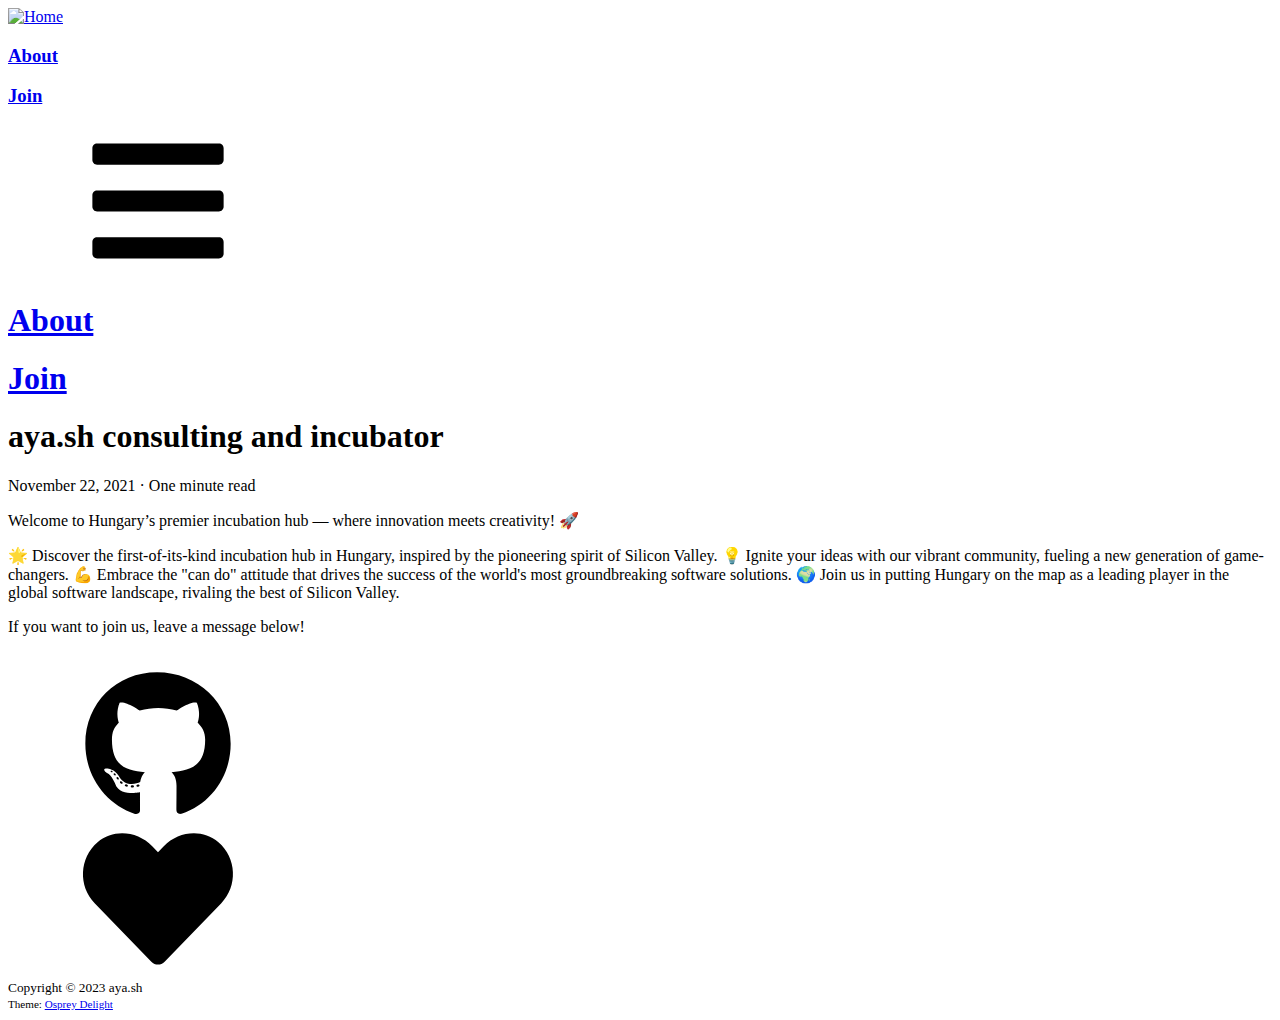
==== about/index.html @ ef63d4ce "initial" ====
<!DOCTYPE html>
<html lang="en-US">
  

<head>
  <title>aya.sh consulting and incubator | aya.sh</title>

  <meta name="title" content="aya.sh consulting and incubator | aya.sh">

  <meta charset="utf-8">
  <meta name="viewport" content="width=device-width, initial-scale=1.0">
  <meta name="referrer" content="strict-origin-when-cross-origin">
  <base href="https://aya.sh">

  <meta name="description" content="aya.sh consulting and incubator">

  <meta name="author" content="kdevo">

  
  

  <meta property="og:title" content="aya.sh consulting and incubator | aya.sh">
  <meta property="og:type" content="website">
  <meta property="og:url" content="https://aya.sh/about/">
  
        
        <meta property="og:image" content="https://aya.sh/opengraph.jpg">
        <meta property="og:image:width" content="1280">
        <meta property="og:image:height" content="640">
  
        <link rel="icon" type="image/png" href="https://aya.sh/favicon.png">

  <meta name="og:description" content="aya.sh consulting and incubator">

  

  <link rel="canonical" href="https://aya.sh/about/">
  
  

  <link rel="stylesheet" href="https://aya.sh/style.d53a6c798b734381553f86d994d83bcec37392e0c3bcaea25f25597b0bfa74fc.css">

  
    <script type="application/ld+json">
    

    
        
        
        
        

        
        
        
        
    




{"@context":"http://www.schema.org","@id":"https://aya.sh","@type":"Person","address":null,"affiliation":[],"alternateName":"hugo-mods","description":"hugo-mods: Powerful community modules for Hugo, a static site generator.","email":null,"image":"https://avatars.githubusercontent.com/u/84660689?v=4","name":"kdevo","sameAs":["https://aya.sh","https://aya.sh"],"url":"https://aya.sh"}
    </script>
    
    

  <script src="https://aya.sh/lazyimg/lazysizes/lazysizes.min.js" async></script>


  

  

  <script>
window.addEventListener('DOMContentLoaded', (event) => {
    var logo = document.getElementsByClassName('home-logo')[0];
    var navlogo = document.getElementsByClassName('logo')[0];
    var bg = document.getElementsByClassName('bg')[0];
    var modals = document.getElementsByClassName('gallery-img-container');
    var modalHeaders = document.getElementsByClassName('modal-header-img-container');
    
    if (logo && navlogo && bg && modals && modalHeaders) {
        function hue(deg, transition) {
            filter = 'filter: hue-rotate(' + deg + 'deg); transition: ' + transition + 'ms linear';
            navlogo.style = filter;
            bg.style = filter;
            for (let i = 0; i < modals.length; i++) {
                modals[i].style = filter;
                modalHeaders[i].style = filter;
            }
        }

        var lastDeg = 0
        var clickCounter = 0
        logo.addEventListener('click', () => {
            deg = Math.floor(Math.random() * 360); 
            while (Math.abs(deg - lastDeg) < 36) {
                deg = Math.floor(Math.random() * 360); 
            }
            hue(deg, Math.abs(deg - lastDeg) / 36 / 10 * 1000)
            lastDeg = deg;
            clickCounter++;
        })
    }
})
</script>
</head>

  <body>
    



<nav class="row middle-xs center-xs nav-fixed nav-shadow">
  <div class="col-xs-6 col-sm-1 logo" style="visibility: visible;">
    <a href="/#">
      




    
    
    







    
    
    
    
    
    




<picture>
  <source type="image/webp" height="96" width="96" data-sizes="auto" data-srcset="https://aya.sh/logo-66x.webp 66w,
https://aya.sh/logo-96x.webp 96w">
    


<img data-src="https://aya.sh/logo-96x.png" class=" lazyload" height="96" width="96" data-sizes="auto" data-srcset="https://aya.sh/logo-66x.png 66w,
https://aya.sh/logo-96x.png 96w" alt="Home">
</picture>



    </a>
  </div>
    
      <div class="col-xs-3 col-sm-2 nav-item">
        <h3><a href="/#about">About</a></h3>
      </div>
    
      <div class="col-xs-3 col-sm-2 nav-item">
        <h3><a href="/#join">Join</a></h3>
      </div>
    
  <div class="col-xs-6 col-sm-1 nav-toggle" style="visibility: visible;">
      <a href="" class="nav-icon" onclick="return false">
        <svg class="icon"><use xlink:href="#icon-menu"/></svg>
      </a>
  </div>
</nav>

<section class="nav-full row middle-xs center-xs">
  <div class="col-xs-12">
    <div class="row middle-xs center-xs">
      
        <div class="col-xs-12"><h1><a href="/#about">About</a></h1></div>
      
        <div class="col-xs-12"><h1><a href="/#join">Join</a></h1></div>
      
    </div>
  </div>
</section>

    <main>

      <section class="container">
        <section class="content">
          <h1> aya.sh consulting and incubator </h1>

            <div class="sub-header">
              November 22, 2021 · One minute read
            </div>

          <article class="entry-content">
            <p>Welcome to Hungary&rsquo;s premier incubation hub — where innovation meets creativity! 🚀</p>
<div id="termynal-about" data-termynal>
    <div class="term-content">
    
    
        
            
            <span data-ty="input" data-ty-delay="">🌟 Discover the first-of-its-kind incubation hub in Hungary,</span>
            
        
            
            <span data-ty="" data-ty-delay="500">inspired by the pioneering spirit of Silicon Valley.</span>
            
        
            
            <span data-ty="input" data-ty-delay="">💡 Ignite your ideas with our vibrant community,</span>
            
        
            
            <span data-ty="" data-ty-delay="500">fueling a new generation of game-changers.</span>
            
        
            
            <span data-ty="input" data-ty-delay="">💪 Embrace the &#34;can do&#34; attitude that drives the success</span>
            
        
            
            <span data-ty="" data-ty-delay="">of the world&#39;s most groundbreaking software solutions.</span>
            
        
            
            <span data-ty="input" data-ty-delay="">🌍 Join us in putting Hungary on the map as a leading player</span>
            
        
            
            <span data-ty="" data-ty-delay="500">in the global software landscape, rivaling the best of Silicon Valley.</span>
            
        
    
    
    </div>
</div>
<p>If you want to join us, leave a message below!</p>

          </article>

          <div class="pagination">
            
            
          </div>
        </section>
        <br>
        
      </section>

    </main>
    <footer>
  <div class="row center-xs social">
  <div class="col-xs-2">
      <a target="_blank" rel="noopener" href="https://aya.sh">
        <svg class="icon"><use xlink:href="#icon-github"/></svg>
      </a>
    </div><div class="col-xs-2">
      <a target="_blank" rel="noopener" href="https://aya.sh">
        <svg class="icon"><use xlink:href="#icon-heart"/></svg>
      </a>
    </div>
  </div>
  <div class="row center-xs">
    <div class="col-xs">
      <small>
      
        Copyright &copy; 2023 aya.sh
      
      <div class="col-xs">
          <small>Theme: <a href="https://github.com/kdevo/osprey-delight" target="_blank" rel="noopener">Osprey Delight</a></small>
      </div>
      </small>
    </div>
  </div>
</footer>

    

  
  <script>(()=>{document.documentElement.className="js";var e=document.querySelector.bind(document),a=document.querySelectorAll.bind(document);var l=!1;var s=e("nav");navToggleAndLogo=a("nav > .logo, nav > .nav-toggle");function n(){l?e(".nav-icon").classList.remove("icon-active"):e(".nav-icon").classList.add("icon-active"),l=!l}e(".nav-icon").addEventListener("click",()=>{n(),a(".nav-full, main").forEach(i=>{i.classList.toggle("active")})});a(".nav-full a").forEach(i=>{i.addEventListener("click",()=>{n(),a(".nav-full, main").forEach(t=>{t.classList.toggle("active")})})});e(".logo").addEventListener("click",()=>{e(".nav-full").classList.contains("active")&&(n(),a(".nav-full, main").forEach(i=>{i.classList.toggle("active")}))});e("body").addEventListener("click",()=>{e(".nav-full").classList.contains("active")?e("html").style.overflowY="hidden":e("html").style.overflowY="scroll"});})();
</script>


  
    
  
    
  
    
  
    
  
    
  
    
  
    
  
    
  
    
  
    
  
    
  
    
  
    
  
    
  
    
  





  <svg xmlns="http://www.w3.org/2000/svg" style="display: none;">
      
        
        
        
        
        <symbol id="icon-close" viewBox="0 0 352 512">
          <title>Close</title>
          
          <!-- Font Awesome Free 5.15.3 by @fontawesome - https://fontawesome.com License - https://fontawesome.com/license/free (Icons: CC BY 4.0, Fonts: SIL OFL 1.1, Code: MIT License) --><path d="M242.72 256l100.07-100.07c12.28-12.28 12.28-32.19 0-44.48l-22.24-22.24c-12.28-12.28-32.19-12.28-44.48 0L176 189.28 75.93 89.21c-12.28-12.28-32.19-12.28-44.48 0L9.21 111.45c-12.28 12.28-12.28 32.19 0 44.48L109.28 256 9.21 356.07c-12.28 12.28-12.28 32.19 0 44.48l22.24 22.24c12.28 12.28 32.2 12.28 44.48 0L176 322.72l100.07 100.07c12.28 12.28 32.2 12.28 44.48 0l22.24-22.24c12.28-12.28 12.28-32.19 0-44.48L242.72 256z"/>
        </symbol>
      
        
        
        
        
        <symbol id="icon-code" viewBox="0 0 640 512">
          <title>Terminal</title>
          
          <!-- Font Awesome Free 5.15.3 by @fontawesome - https://fontawesome.com License - https://fontawesome.com/license/free (Icons: CC BY 4.0, Fonts: SIL OFL 1.1, Code: MIT License) --><path d="M257.981 272.971L63.638 467.314c-9.373 9.373-24.569 9.373-33.941 0L7.029 444.647c-9.357-9.357-9.375-24.522-.04-33.901L161.011 256 6.99 101.255c-9.335-9.379-9.317-24.544.04-33.901l22.667-22.667c9.373-9.373 24.569-9.373 33.941 0L257.981 239.03c9.373 9.372 9.373 24.568 0 33.941zM640 456v-32c0-13.255-10.745-24-24-24H312c-13.255 0-24 10.745-24 24v32c0 13.255 10.745 24 24 24h304c13.255 0 24-10.745 24-24z"/>
        </symbol>
      
        
        
        
        
        <symbol id="icon-contact" viewBox="0 0 448 512">
          <title>User Astronaut</title>
          
          <!-- Font Awesome Free 5.15.3 by @fontawesome - https://fontawesome.com License - https://fontawesome.com/license/free (Icons: CC BY 4.0, Fonts: SIL OFL 1.1, Code: MIT License) --><path d="M64 224h13.5c24.7 56.5 80.9 96 146.5 96s121.8-39.5 146.5-96H384c8.8 0 16-7.2 16-16v-96c0-8.8-7.2-16-16-16h-13.5C345.8 39.5 289.6 0 224 0S102.2 39.5 77.5 96H64c-8.8 0-16 7.2-16 16v96c0 8.8 7.2 16 16 16zm40-88c0-22.1 21.5-40 48-40h144c26.5 0 48 17.9 48 40v24c0 53-43 96-96 96h-48c-53 0-96-43-96-96v-24zm72 72l12-36 36-12-36-12-12-36-12 36-36 12 36 12 12 36zm151.6 113.4C297.7 340.7 262.2 352 224 352s-73.7-11.3-103.6-30.6C52.9 328.5 0 385 0 454.4v9.6c0 26.5 21.5 48 48 48h80v-64c0-17.7 14.3-32 32-32h128c17.7 0 32 14.3 32 32v64h80c26.5 0 48-21.5 48-48v-9.6c0-69.4-52.9-125.9-120.4-133zM272 448c-8.8 0-16 7.2-16 16s7.2 16 16 16 16-7.2 16-16-7.2-16-16-16zm-96 0c-8.8 0-16 7.2-16 16v48h32v-48c0-8.8-7.2-16-16-16z"/>
        </symbol>
      
        
        
        
        
        <symbol id="icon-download" viewBox="0 0 512 512">
          <title>Download</title>
          
          <!-- Font Awesome Free 5.15.3 by @fontawesome - https://fontawesome.com License - https://fontawesome.com/license/free (Icons: CC BY 4.0, Fonts: SIL OFL 1.1, Code: MIT License) --><path d="M216 0h80c13.3 0 24 10.7 24 24v168h87.7c17.8 0 26.7 21.5 14.1 34.1L269.7 378.3c-7.5 7.5-19.8 7.5-27.3 0L90.1 226.1c-12.6-12.6-3.7-34.1 14.1-34.1H192V24c0-13.3 10.7-24 24-24zm296 376v112c0 13.3-10.7 24-24 24H24c-13.3 0-24-10.7-24-24V376c0-13.3 10.7-24 24-24h146.7l49 49c20.1 20.1 52.5 20.1 72.6 0l49-49H488c13.3 0 24 10.7 24 24zm-124 88c0-11-9-20-20-20s-20 9-20 20 9 20 20 20 20-9 20-20zm64 0c0-11-9-20-20-20s-20 9-20 20 9 20 20 20 20-9 20-20z"/>
        </symbol>
      
        
        
        
        
        <symbol id="icon-example" viewBox="0 0 576 512">
          
          <desc>View preview</desc>
          <!-- Font Awesome Free 5.15.3 by @fontawesome - https://fontawesome.com License - https://fontawesome.com/license/free (Icons: CC BY 4.0, Fonts: SIL OFL 1.1, Code: MIT License) --><path d="M572.52 241.4C518.29 135.59 410.93 64 288 64S57.68 135.64 3.48 241.41a32.35 32.35 0 0 0 0 29.19C57.71 376.41 165.07 448 288 448s230.32-71.64 284.52-177.41a32.35 32.35 0 0 0 0-29.19zM288 400a144 144 0 1 1 144-144 143.93 143.93 0 0 1-144 144zm0-240a95.31 95.31 0 0 0-25.31 3.79 47.85 47.85 0 0 1-66.9 66.9A95.78 95.78 0 1 0 288 160z"/>
        </symbol>
      
        
        
        
        
        <symbol id="icon-get" viewBox="0 0 320 512">
          
          <desc>Go get it</desc>
          <!-- Font Awesome Free 5.15.3 by @fontawesome - https://fontawesome.com License - https://fontawesome.com/license/free (Icons: CC BY 4.0, Fonts: SIL OFL 1.1, Code: MIT License) --><path d="M285.476 272.971L91.132 467.314c-9.373 9.373-24.569 9.373-33.941 0l-22.667-22.667c-9.357-9.357-9.375-24.522-.04-33.901L188.505 256 34.484 101.255c-9.335-9.379-9.317-24.544.04-33.901l22.667-22.667c9.373-9.373 24.569-9.373 33.941 0L285.475 239.03c9.373 9.372 9.373 24.568.001 33.941z"/>
        </symbol>
      
        
        
        
        
        <symbol id="icon-github" viewBox="0 0 496 512">
          <title>GitHub</title>
          
          <!-- Font Awesome Free 5.15.3 by @fontawesome - https://fontawesome.com License - https://fontawesome.com/license/free (Icons: CC BY 4.0, Fonts: SIL OFL 1.1, Code: MIT License) --><path d="M165.9 397.4c0 2-2.3 3.6-5.2 3.6-3.3.3-5.6-1.3-5.6-3.6 0-2 2.3-3.6 5.2-3.6 3-.3 5.6 1.3 5.6 3.6zm-31.1-4.5c-.7 2 1.3 4.3 4.3 4.9 2.6 1 5.6 0 6.2-2s-1.3-4.3-4.3-5.2c-2.6-.7-5.5.3-6.2 2.3zm44.2-1.7c-2.9.7-4.9 2.6-4.6 4.9.3 2 2.9 3.3 5.9 2.6 2.9-.7 4.9-2.6 4.6-4.6-.3-1.9-3-3.2-5.9-2.9zM244.8 8C106.1 8 0 113.3 0 252c0 110.9 69.8 205.8 169.5 239.2 12.8 2.3 17.3-5.6 17.3-12.1 0-6.2-.3-40.4-.3-61.4 0 0-70 15-84.7-29.8 0 0-11.4-29.1-27.8-36.6 0 0-22.9-15.7 1.6-15.4 0 0 24.9 2 38.6 25.8 21.9 38.6 58.6 27.5 72.9 20.9 2.3-16 8.8-27.1 16-33.7-55.9-6.2-112.3-14.3-112.3-110.5 0-27.5 7.6-41.3 23.6-58.9-2.6-6.5-11.1-33.3 2.6-67.9 20.9-6.5 69 27 69 27 20-5.6 41.5-8.5 62.8-8.5s42.8 2.9 62.8 8.5c0 0 48.1-33.6 69-27 13.7 34.7 5.2 61.4 2.6 67.9 16 17.7 25.8 31.5 25.8 58.9 0 96.5-58.9 104.2-114.8 110.5 9.2 7.9 17 22.9 17 46.4 0 33.7-.3 75.4-.3 83.6 0 6.5 4.6 14.4 17.3 12.1C428.2 457.8 496 362.9 496 252 496 113.3 383.5 8 244.8 8zM97.2 352.9c-1.3 1-1 3.3.7 5.2 1.6 1.6 3.9 2.3 5.2 1 1.3-1 1-3.3-.7-5.2-1.6-1.6-3.9-2.3-5.2-1zm-10.8-8.1c-.7 1.3.3 2.9 2.3 3.9 1.6 1 3.6.7 4.3-.7.7-1.3-.3-2.9-2.3-3.9-2-.6-3.6-.3-4.3.7zm32.4 35.6c-1.6 1.3-1 4.3 1.3 6.2 2.3 2.3 5.2 2.6 6.5 1 1.3-1.3.7-4.3-1.3-6.2-2.2-2.3-5.2-2.6-6.5-1zm-11.4-14.7c-1.6 1-1.6 3.6 0 5.9 1.6 2.3 4.3 3.3 5.6 2.3 1.6-1.3 1.6-3.9 0-6.2-1.4-2.3-4-3.3-5.6-2z"/>
        </symbol>
      
        
        
        
        
        <symbol id="icon-github-octocat" viewBox="0 0 480 512">
          <title>Alternate GitHub</title>
          
          <!-- Font Awesome Free 5.15.3 by @fontawesome - https://fontawesome.com License - https://fontawesome.com/license/free (Icons: CC BY 4.0, Fonts: SIL OFL 1.1, Code: MIT License) --><path d="M186.1 328.7c0 20.9-10.9 55.1-36.7 55.1s-36.7-34.2-36.7-55.1 10.9-55.1 36.7-55.1 36.7 34.2 36.7 55.1zM480 278.2c0 31.9-3.2 65.7-17.5 95-37.9 76.6-142.1 74.8-216.7 74.8-75.8 0-186.2 2.7-225.6-74.8-14.6-29-20.2-63.1-20.2-95 0-41.9 13.9-81.5 41.5-113.6-5.2-15.8-7.7-32.4-7.7-48.8 0-21.5 4.9-32.3 14.6-51.8 45.3 0 74.3 9 108.8 36 29-6.9 58.8-10 88.7-10 27 0 54.2 2.9 80.4 9.2 34-26.7 63-35.2 107.8-35.2 9.8 19.5 14.6 30.3 14.6 51.8 0 16.4-2.6 32.7-7.7 48.2 27.5 32.4 39 72.3 39 114.2zm-64.3 50.5c0-43.9-26.7-82.6-73.5-82.6-18.9 0-37 3.4-56 6-14.9 2.3-29.8 3.2-45.1 3.2-15.2 0-30.1-.9-45.1-3.2-18.7-2.6-37-6-56-6-46.8 0-73.5 38.7-73.5 82.6 0 87.8 80.4 101.3 150.4 101.3h48.2c70.3 0 150.6-13.4 150.6-101.3zm-82.6-55.1c-25.8 0-36.7 34.2-36.7 55.1s10.9 55.1 36.7 55.1 36.7-34.2 36.7-55.1-10.9-55.1-36.7-55.1z"/>
        </symbol>
      
        
        
        
        
        <symbol id="icon-heart" viewBox="0 0 512 512">
          
          <desc>Donate</desc>
          <!-- Font Awesome Free 5.15.3 by @fontawesome - https://fontawesome.com License - https://fontawesome.com/license/free (Icons: CC BY 4.0, Fonts: SIL OFL 1.1, Code: MIT License) --><path d="M462.3 62.6C407.5 15.9 326 24.3 275.7 76.2L256 96.5l-19.7-20.3C186.1 24.3 104.5 15.9 49.7 62.6c-62.8 53.6-66.1 149.8-9.9 207.9l193.5 199.8c12.5 12.9 32.8 12.9 45.3 0l193.5-199.8c56.3-58.1 53-154.3-9.8-207.9z"/>
        </symbol>
      
        
        
        
        
        <symbol id="icon-learn" viewBox="0 0 640 512">
          
          <desc>Learn more</desc>
          <!-- Font Awesome Free 5.15.3 by @fontawesome - https://fontawesome.com License - https://fontawesome.com/license/free (Icons: CC BY 4.0, Fonts: SIL OFL 1.1, Code: MIT License) --><path d="M622.34 153.2L343.4 67.5c-15.2-4.67-31.6-4.67-46.79 0L17.66 153.2c-23.54 7.23-23.54 38.36 0 45.59l48.63 14.94c-10.67 13.19-17.23 29.28-17.88 46.9C38.78 266.15 32 276.11 32 288c0 10.78 5.68 19.85 13.86 25.65L20.33 428.53C18.11 438.52 25.71 448 35.94 448h56.11c10.24 0 17.84-9.48 15.62-19.47L82.14 313.65C90.32 307.85 96 298.78 96 288c0-11.57-6.47-21.25-15.66-26.87.76-15.02 8.44-28.3 20.69-36.72L296.6 284.5c9.06 2.78 26.44 6.25 46.79 0l278.95-85.7c23.55-7.24 23.55-38.36 0-45.6zM352.79 315.09c-28.53 8.76-52.84 3.92-65.59 0l-145.02-44.55L128 384c0 35.35 85.96 64 192 64s192-28.65 192-64l-14.18-113.47-145.03 44.56z"/>
        </symbol>
      
        
        
        
        
        <symbol id="icon-menu" viewBox="0 0 448 512">
          
          <desc>Menu</desc>
          <!-- Font Awesome Free 5.15.3 by @fontawesome - https://fontawesome.com License - https://fontawesome.com/license/free (Icons: CC BY 4.0, Fonts: SIL OFL 1.1, Code: MIT License) --><path d="M16 132h416c8.837 0 16-7.163 16-16V76c0-8.837-7.163-16-16-16H16C7.163 60 0 67.163 0 76v40c0 8.837 7.163 16 16 16zm0 160h416c8.837 0 16-7.163 16-16v-40c0-8.837-7.163-16-16-16H16c-8.837 0-16 7.163-16 16v40c0 8.837 7.163 16 16 16zm0 160h416c8.837 0 16-7.163 16-16v-40c0-8.837-7.163-16-16-16H16c-8.837 0-16 7.163-16 16v40c0 8.837 7.163 16 16 16z"/>
        </symbol>
      
        
        
        
        
        <symbol id="icon-ok" viewBox="0 0 512 512">
          <title>Check Circle</title>
          
          <!-- Font Awesome Free 5.15.3 by @fontawesome - https://fontawesome.com License - https://fontawesome.com/license/free (Icons: CC BY 4.0, Fonts: SIL OFL 1.1, Code: MIT License) --><path d="M504 256c0 136.967-111.033 248-248 248S8 392.967 8 256 119.033 8 256 8s248 111.033 248 248zM227.314 387.314l184-184c6.248-6.248 6.248-16.379 0-22.627l-22.627-22.627c-6.248-6.249-16.379-6.249-22.628 0L216 308.118l-70.059-70.059c-6.248-6.248-16.379-6.248-22.628 0l-22.627 22.627c-6.248 6.248-6.248 16.379 0 22.627l104 104c6.249 6.249 16.379 6.249 22.628.001z"/>
        </symbol>
      
        
        
        
        
        <symbol id="icon-sending" viewBox="0 0 640 512">
          <title>Space Shuttle</title>
          
          <!-- Font Awesome Free 5.15.3 by @fontawesome - https://fontawesome.com License - https://fontawesome.com/license/free (Icons: CC BY 4.0, Fonts: SIL OFL 1.1, Code: MIT License) --><path d="M592.604 208.244C559.735 192.836 515.777 184 472 184H186.327c-4.952-6.555-10.585-11.978-16.72-16H376C229.157 137.747 219.403 32 96.003 32H96v128H80V32c-26.51 0-48 28.654-48 64v64c-23.197 0-32 10.032-32 24v40c0 13.983 8.819 24 32 24v16c-23.197 0-32 10.032-32 24v40c0 13.983 8.819 24 32 24v64c0 35.346 21.49 64 48 64V352h16v128h.003c123.4 0 133.154-105.747 279.997-136H169.606c6.135-4.022 11.768-9.445 16.72-16H472c43.777 0 87.735-8.836 120.604-24.244C622.282 289.845 640 271.992 640 256s-17.718-33.845-47.396-47.756zM488 296a8 8 0 0 1-8-8v-64a8 8 0 0 1 8-8c31.909 0 31.942 80 0 80z"/>
        </symbol>
      
        
        
        
        
        <symbol id="icon-view" viewBox="0 0 256 512">
          <title>angle-right</title>
          
          <!-- Font Awesome Free 5.15.3 by @fontawesome - https://fontawesome.com License - https://fontawesome.com/license/free (Icons: CC BY 4.0, Fonts: SIL OFL 1.1, Code: MIT License) --><path d="M224.3 273l-136 136c-9.4 9.4-24.6 9.4-33.9 0l-22.6-22.6c-9.4-9.4-9.4-24.6 0-33.9l96.4-96.4-96.4-96.4c-9.4-9.4-9.4-24.6 0-33.9L54.3 103c9.4-9.4 24.6-9.4 33.9 0l136 136c9.5 9.4 9.5 24.6.1 34z"/>
        </symbol>
      
        
        
        
        
        <symbol id="icon-warning" viewBox="0 0 576 512">
          <title>Warning</title>
          
          <!-- Font Awesome Free 5.15.3 by @fontawesome - https://fontawesome.com License - https://fontawesome.com/license/free (Icons: CC BY 4.0, Fonts: SIL OFL 1.1, Code: MIT License) --><path d="M569.517 440.013C587.975 472.007 564.806 512 527.94 512H48.054c-36.937 0-59.999-40.055-41.577-71.987L246.423 23.985c18.467-32.009 64.72-31.951 83.154 0l239.94 416.028zM288 354c-25.405 0-46 20.595-46 46s20.595 46 46 46 46-20.595 46-46-20.595-46-46-46zm-43.673-165.346l7.418 136c.347 6.364 5.609 11.346 11.982 11.346h48.546c6.373 0 11.635-4.982 11.982-11.346l7.418-136c.375-6.874-5.098-12.654-11.982-12.654h-63.383c-6.884 0-12.356 5.78-11.981 12.654z"/>
        </symbol>
      
  </svg>
  


  </body>
</html>
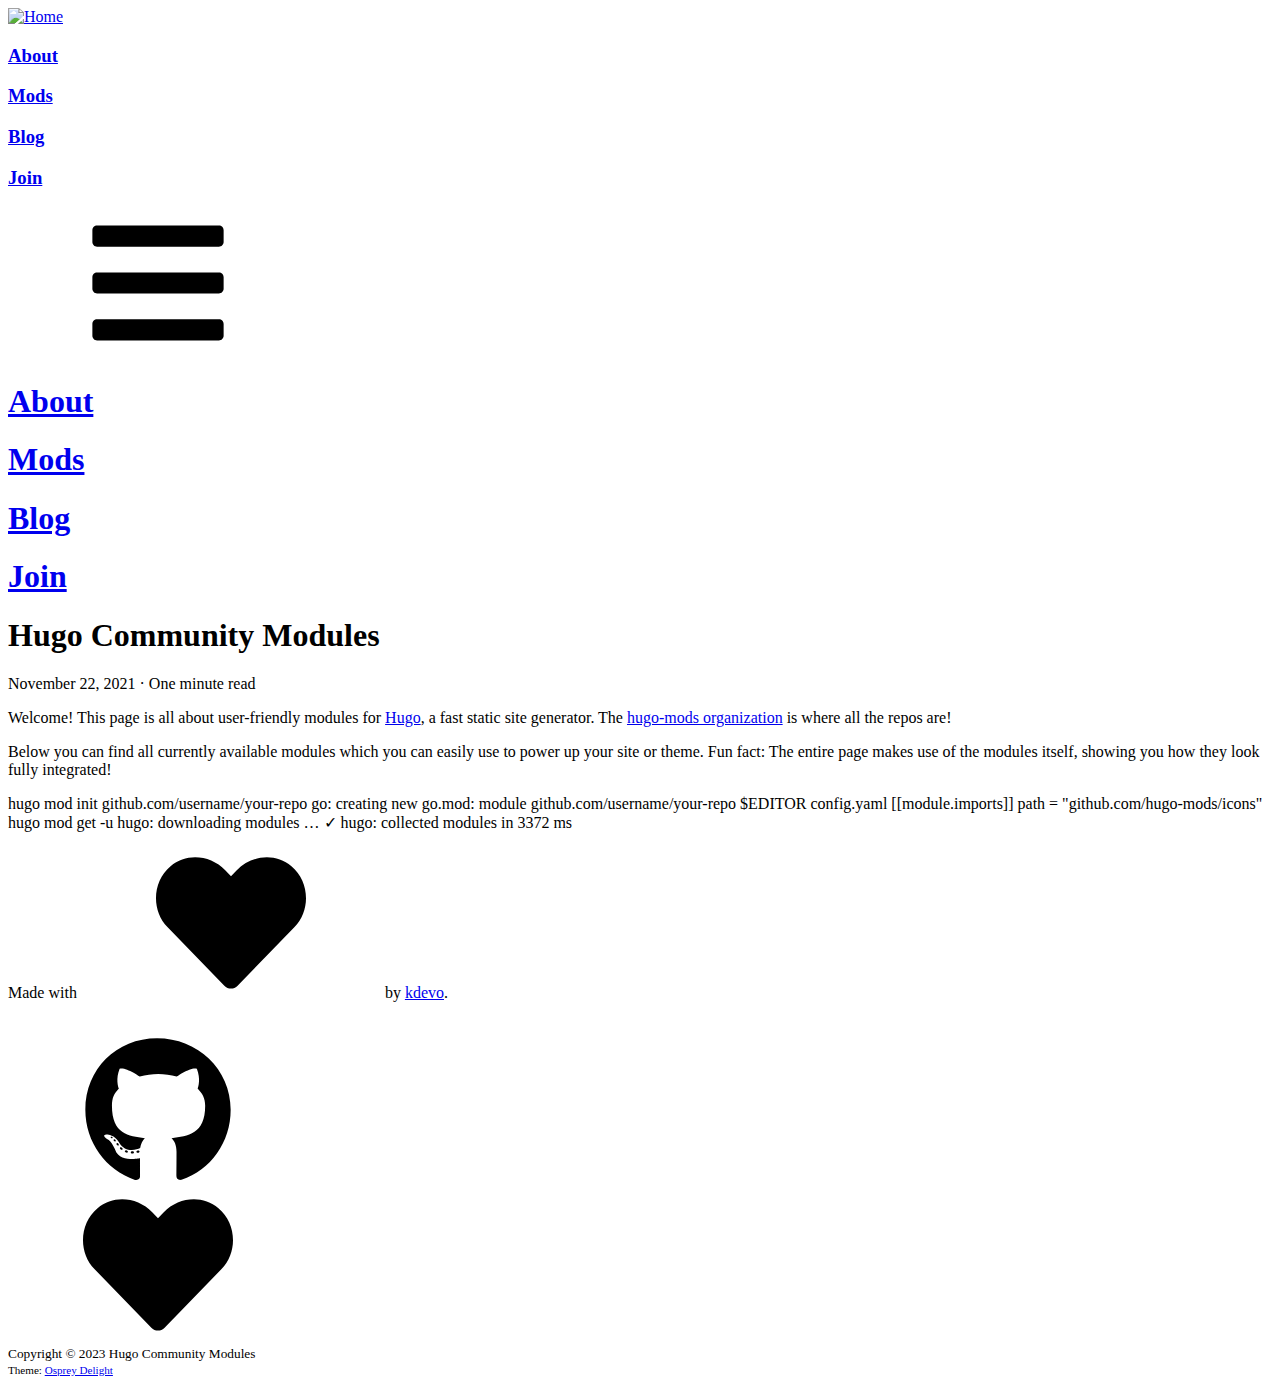
==== commit bac33276: "fix" ====
--- a/about/index.html
+++ b/about/index.html
@@ -3,42 +3,42 @@
   
 
 <head>
-  <title>aya.sh consulting and incubator | aya.sh</title>
-
-  <meta name="title" content="aya.sh consulting and incubator | aya.sh">
+  <title>Hugo Community Modules | Hugo Community Modules</title>
+
+  <meta name="title" content="Hugo Community Modules | Hugo Community Modules">
 
   <meta charset="utf-8">
   <meta name="viewport" content="width=device-width, initial-scale=1.0">
   <meta name="referrer" content="strict-origin-when-cross-origin">
-  <base href="https://aya.sh">
-
-  <meta name="description" content="aya.sh consulting and incubator">
+  <base href="https://hugo-mods.github.io">
+
+  <meta name="description" content="Hugo Community Mods">
 
   <meta name="author" content="kdevo">
 
   
   
 
-  <meta property="og:title" content="aya.sh consulting and incubator | aya.sh">
+  <meta property="og:title" content="Hugo Community Modules | Hugo Community Modules">
   <meta property="og:type" content="website">
-  <meta property="og:url" content="https://aya.sh/about/">
-  
-        
-        <meta property="og:image" content="https://aya.sh/opengraph.jpg">
+  <meta property="og:url" content="https://hugo-mods.github.io/about/">
+  
+        
+        <meta property="og:image" content="https://hugo-mods.github.io/opengraph.jpg">
         <meta property="og:image:width" content="1280">
         <meta property="og:image:height" content="640">
   
-        <link rel="icon" type="image/png" href="https://aya.sh/favicon.png">
-
-  <meta name="og:description" content="aya.sh consulting and incubator">
-
-  
-
-  <link rel="canonical" href="https://aya.sh/about/">
-  
-  
-
-  <link rel="stylesheet" href="https://aya.sh/style.d53a6c798b734381553f86d994d83bcec37392e0c3bcaea25f25597b0bfa74fc.css">
+        <link rel="icon" type="image/png" href="https://hugo-mods.github.io/favicon.png">
+
+  <meta name="og:description" content="Hugo Community Mods">
+
+  
+
+  <link rel="canonical" href="https://hugo-mods.github.io/about/">
+  
+  
+
+  <link rel="stylesheet" href="https://hugo-mods.github.io/style.9b1449d6d7d90f9a1ccaf7c16687f19196e9bab252bd299dfcd2d6fe52d0937d.css">
 
   
     <script type="application/ld+json">
@@ -59,12 +59,12 @@
 
 
 
-{"@context":"http://www.schema.org","@id":"https://aya.sh","@type":"Person","address":null,"affiliation":[],"alternateName":"hugo-mods","description":"hugo-mods: Powerful community modules for Hugo, a static site generator.","email":null,"image":"https://avatars.githubusercontent.com/u/84660689?v=4","name":"kdevo","sameAs":["https://aya.sh","https://aya.sh"],"url":"https://aya.sh"}
+{"@context":"http://www.schema.org","@id":"https://hugo-mods.github.io","@type":"Person","address":null,"affiliation":[],"alternateName":"hugo-mods","description":"hugo-mods: Powerful community modules for Hugo, a static site generator.","email":null,"image":"https://avatars.githubusercontent.com/u/84660689?v=4","name":"kdevo","sameAs":["https://github.com/hugo-mods/","https://github.com/sponsors/kdevo"],"url":"https://hugo-mods.github.io"}
     </script>
     
     
 
-  <script src="https://aya.sh/lazyimg/lazysizes/lazysizes.min.js" async></script>
+  <script src="https://hugo-mods.github.io/lazyimg/lazysizes/lazysizes.min.js" async></script>
 
 
   
@@ -140,13 +140,13 @@
 
 
 <picture>
-  <source type="image/webp" height="96" width="96" data-sizes="auto" data-srcset="https://aya.sh/logo-66x.webp 66w,
-https://aya.sh/logo-96x.webp 96w">
-    
-
-
-<img data-src="https://aya.sh/logo-96x.png" class=" lazyload" height="96" width="96" data-sizes="auto" data-srcset="https://aya.sh/logo-66x.png 66w,
-https://aya.sh/logo-96x.png 96w" alt="Home">
+  <source type="image/webp" height="96" width="96" data-sizes="auto" data-srcset="https://hugo-mods.github.io/logo-66x.webp 66w,
+https://hugo-mods.github.io/logo-96x.webp 96w">
+    
+
+
+<img data-src="https://hugo-mods.github.io/logo-96x.png" class=" lazyload" height="96" width="96" data-sizes="auto" data-srcset="https://hugo-mods.github.io/logo-66x.png 66w,
+https://hugo-mods.github.io/logo-96x.png 96w" alt="Home">
 </picture>
 
 
@@ -156,6 +156,14 @@
     
       <div class="col-xs-3 col-sm-2 nav-item">
         <h3><a href="/#about">About</a></h3>
+      </div>
+    
+      <div class="col-xs-3 col-sm-2 nav-item">
+        <h3><a href="/#mods">Mods</a></h3>
+      </div>
+    
+      <div class="col-xs-3 col-sm-2 nav-item">
+        <h3><a href="/#blog">Blog</a></h3>
       </div>
     
       <div class="col-xs-3 col-sm-2 nav-item">
@@ -175,6 +183,10 @@
       
         <div class="col-xs-12"><h1><a href="/#about">About</a></h1></div>
       
+        <div class="col-xs-12"><h1><a href="/#mods">Mods</a></h1></div>
+      
+        <div class="col-xs-12"><h1><a href="/#blog">Blog</a></h1></div>
+      
         <div class="col-xs-12"><h1><a href="/#join">Join</a></h1></div>
       
     </div>
@@ -185,56 +197,61 @@
 
       <section class="container">
         <section class="content">
-          <h1> aya.sh consulting and incubator </h1>
+          <h1> Hugo Community Modules </h1>
 
             <div class="sub-header">
               November 22, 2021 · One minute read
             </div>
 
           <article class="entry-content">
-            <p>Welcome to Hungary&rsquo;s premier incubation hub — where innovation meets creativity! 🚀</p>
+            <p>Welcome! This page is all about user-friendly modules for <a href="https://gohugo.io/">Hugo</a>, a fast static site generator.
+The <a href="https://github.com/hugo-mods/">hugo-mods organization</a> is where all the repos are!</p>
+<p>Below you can find all currently available modules which you can easily use to power up your site or theme.
+Fun fact: The entire page makes use of the modules itself, showing you how they look fully integrated!</p>
 <div id="termynal-about" data-termynal>
     <div class="term-content">
     
     
         
             
-            <span data-ty="input" data-ty-delay="">🌟 Discover the first-of-its-kind incubation hub in Hungary,</span>
-            
-        
-            
-            <span data-ty="" data-ty-delay="500">inspired by the pioneering spirit of Silicon Valley.</span>
-            
-        
-            
-            <span data-ty="input" data-ty-delay="">💡 Ignite your ideas with our vibrant community,</span>
-            
-        
-            
-            <span data-ty="" data-ty-delay="500">fueling a new generation of game-changers.</span>
-            
-        
-            
-            <span data-ty="input" data-ty-delay="">💪 Embrace the &#34;can do&#34; attitude that drives the success</span>
-            
-        
-            
-            <span data-ty="" data-ty-delay="">of the world&#39;s most groundbreaking software solutions.</span>
-            
-        
-            
-            <span data-ty="input" data-ty-delay="">🌍 Join us in putting Hungary on the map as a leading player</span>
-            
-        
-            
-            <span data-ty="" data-ty-delay="500">in the global software landscape, rivaling the best of Silicon Valley.</span>
+            <span data-ty="input" data-ty-delay="500">hugo mod init github.com/username/your-repo</span>
+            
+        
+            
+            <span data-ty="" data-ty-delay="">go: creating new go.mod: module github.com/username/your-repo</span>
+            
+        
+            
+            <span data-ty="input" data-ty-delay="">$EDITOR config.yaml</span>
+            
+        
+            
+            <span data-ty="" data-ty-delay="">[[module.imports]]</span>
+            
+        
+            
+            <span data-ty="" data-ty-delay="">path = &#34;github.com/hugo-mods/icons&#34;</span>
+            
+        
+            
+            <span data-ty="input" data-ty-delay="500">hugo mod get -u</span>
+            
+        
+            
+            <span data-ty="" data-ty-delay="">hugo: downloading modules …</span>
+            
+        
+            
+            <span data-ty="" data-ty-delay="0">✓ hugo: collected modules in 3372 ms</span>
             
         
     
     
     </div>
 </div>
-<p>If you want to join us, leave a message below!</p>
+<p>Made with 
+
+<svg class="icon" id="heart"><svg xmlns="http://www.w3.org/2000/svg" viewBox="0 0 512 512"><!-- Font Awesome Free 5.15.3 by @fontawesome - https://fontawesome.com License - https://fontawesome.com/license/free (Icons: CC BY 4.0, Fonts: SIL OFL 1.1, Code: MIT License) --><path d="M462.3 62.6C407.5 15.9 326 24.3 275.7 76.2L256 96.5l-19.7-20.3C186.1 24.3 104.5 15.9 49.7 62.6c-62.8 53.6-66.1 149.8-9.9 207.9l193.5 199.8c12.5 12.9 32.8 12.9 45.3 0l193.5-199.8c56.3-58.1 53-154.3-9.8-207.9z"/></svg></svg> by <a href="https://kdevo.github.io/">kdevo</a>.</p>
 
           </article>
 
@@ -251,11 +268,11 @@
     <footer>
   <div class="row center-xs social">
   <div class="col-xs-2">
-      <a target="_blank" rel="noopener" href="https://aya.sh">
+      <a target="_blank" rel="noopener" href="https://github.com/hugo-mods/">
         <svg class="icon"><use xlink:href="#icon-github"/></svg>
       </a>
     </div><div class="col-xs-2">
-      <a target="_blank" rel="noopener" href="https://aya.sh">
+      <a target="_blank" rel="noopener" href="https://github.com/sponsors/kdevo">
         <svg class="icon"><use xlink:href="#icon-heart"/></svg>
       </a>
     </div>
@@ -264,7 +281,7 @@
     <div class="col-xs">
       <small>
       
-        Copyright &copy; 2023 aya.sh
+        Copyright &copy; 2023 Hugo Community Modules
       
       <div class="col-xs">
           <small>Theme: <a href="https://github.com/kdevo/osprey-delight" target="_blank" rel="noopener">Osprey Delight</a></small>
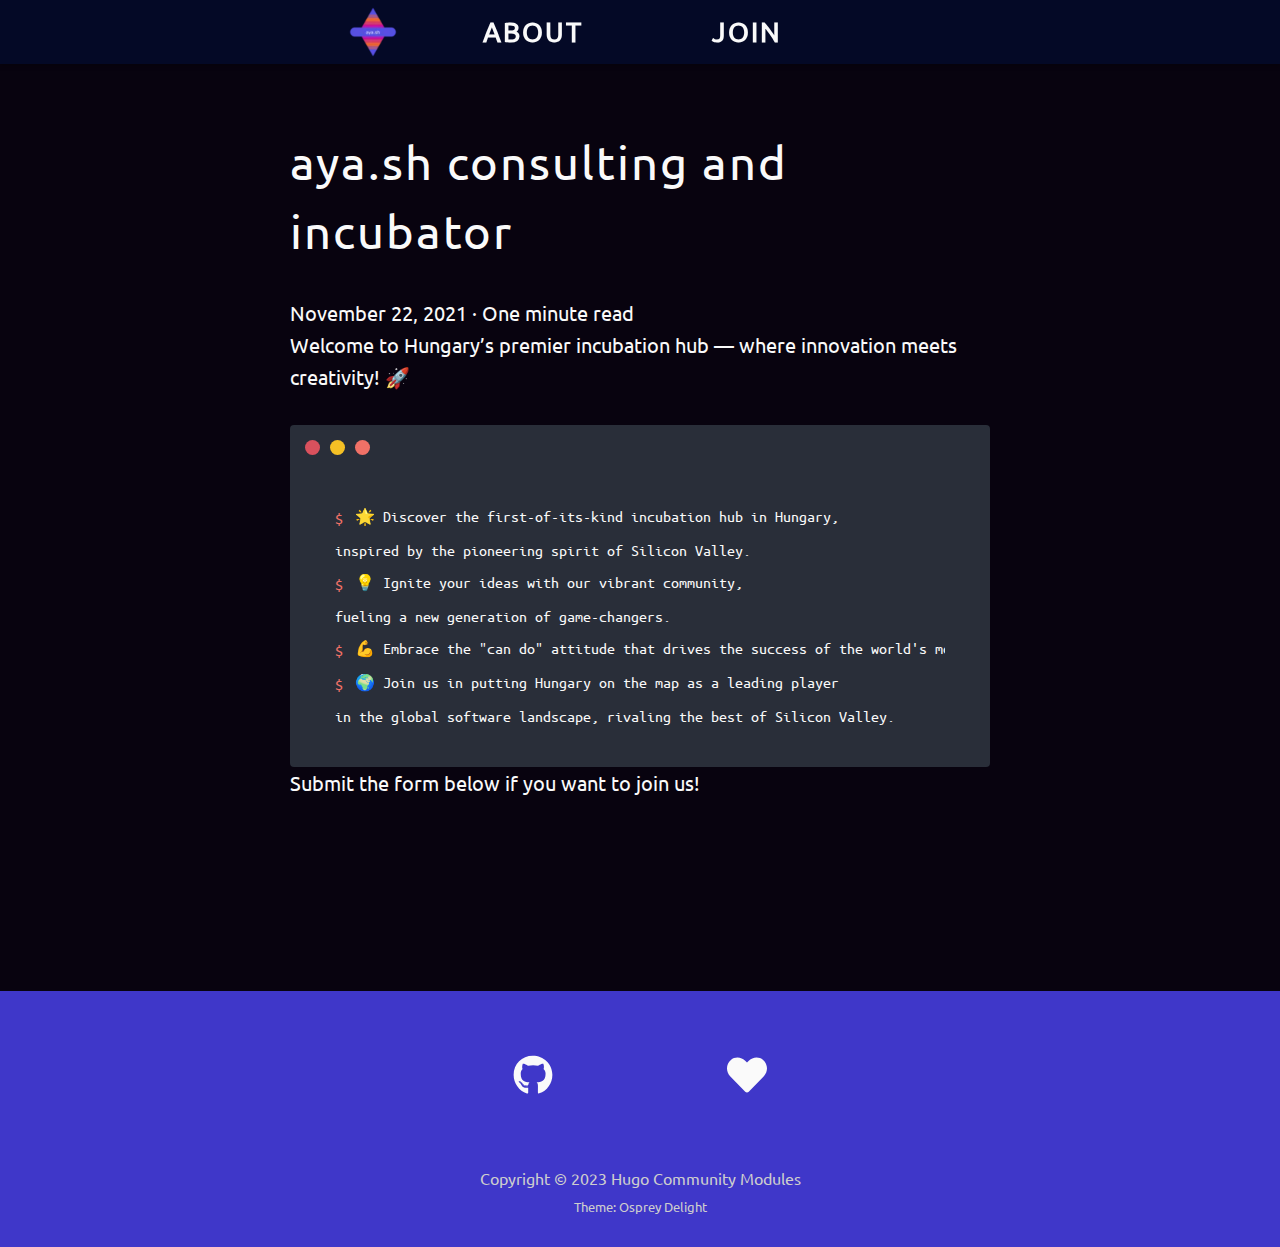
==== commit fe427700: "fix" ====
--- a/about/index.html
+++ b/about/index.html
@@ -3,42 +3,42 @@
   
 
 <head>
-  <title>Hugo Community Modules | Hugo Community Modules</title>
-
-  <meta name="title" content="Hugo Community Modules | Hugo Community Modules">
+  <title>aya.sh consulting and incubator | Hugo Community Modules</title>
+
+  <meta name="title" content="aya.sh consulting and incubator | Hugo Community Modules">
 
   <meta charset="utf-8">
   <meta name="viewport" content="width=device-width, initial-scale=1.0">
   <meta name="referrer" content="strict-origin-when-cross-origin">
-  <base href="https://hugo-mods.github.io">
-
-  <meta name="description" content="Hugo Community Mods">
+  <base href="https://pocok-dev.github.io">
+
+  <meta name="description" content="aya.sh consulting and incubator">
 
   <meta name="author" content="kdevo">
 
   
   
 
-  <meta property="og:title" content="Hugo Community Modules | Hugo Community Modules">
+  <meta property="og:title" content="aya.sh consulting and incubator | Hugo Community Modules">
   <meta property="og:type" content="website">
-  <meta property="og:url" content="https://hugo-mods.github.io/about/">
-  
-        
-        <meta property="og:image" content="https://hugo-mods.github.io/opengraph.jpg">
+  <meta property="og:url" content="https://pocok-dev.github.io/about/">
+  
+        
+        <meta property="og:image" content="https://pocok-dev.github.io/opengraph.jpg">
         <meta property="og:image:width" content="1280">
         <meta property="og:image:height" content="640">
   
-        <link rel="icon" type="image/png" href="https://hugo-mods.github.io/favicon.png">
-
-  <meta name="og:description" content="Hugo Community Mods">
-
-  
-
-  <link rel="canonical" href="https://hugo-mods.github.io/about/">
-  
-  
-
-  <link rel="stylesheet" href="https://hugo-mods.github.io/style.9b1449d6d7d90f9a1ccaf7c16687f19196e9bab252bd299dfcd2d6fe52d0937d.css">
+        <link rel="icon" type="image/png" href="https://pocok-dev.github.io/favicon.png">
+
+  <meta name="og:description" content="aya.sh consulting and incubator">
+
+  
+
+  <link rel="canonical" href="https://pocok-dev.github.io/about/">
+  
+  
+
+  <link rel="stylesheet" href="https://pocok-dev.github.io/style.2026cb67d126ed827cbde523130fb59afdb77c483cfdf1be6535cf49e6733d14.css">
 
   
     <script type="application/ld+json">
@@ -59,12 +59,12 @@
 
 
 
-{"@context":"http://www.schema.org","@id":"https://hugo-mods.github.io","@type":"Person","address":null,"affiliation":[],"alternateName":"hugo-mods","description":"hugo-mods: Powerful community modules for Hugo, a static site generator.","email":null,"image":"https://avatars.githubusercontent.com/u/84660689?v=4","name":"kdevo","sameAs":["https://github.com/hugo-mods/","https://github.com/sponsors/kdevo"],"url":"https://hugo-mods.github.io"}
+{"@context":"http://www.schema.org","@id":"https://pocok-dev.github.io","@type":"Person","address":null,"affiliation":[],"alternateName":"hugo-mods","description":"hugo-mods: Powerful community modules for Hugo, a static site generator.","email":null,"image":"https://avatars.githubusercontent.com/u/84660689?v=4","name":"kdevo","sameAs":["https://aya.sh","https://aya.sh"],"url":"https://pocok-dev.github.io"}
     </script>
     
     
 
-  <script src="https://hugo-mods.github.io/lazyimg/lazysizes/lazysizes.min.js" async></script>
+  <script src="https://pocok-dev.github.io/lazyimg/lazysizes/lazysizes.min.js" async></script>
 
 
   
@@ -140,13 +140,13 @@
 
 
 <picture>
-  <source type="image/webp" height="96" width="96" data-sizes="auto" data-srcset="https://hugo-mods.github.io/logo-66x.webp 66w,
-https://hugo-mods.github.io/logo-96x.webp 96w">
-    
-
-
-<img data-src="https://hugo-mods.github.io/logo-96x.png" class=" lazyload" height="96" width="96" data-sizes="auto" data-srcset="https://hugo-mods.github.io/logo-66x.png 66w,
-https://hugo-mods.github.io/logo-96x.png 96w" alt="Home">
+  <source type="image/webp" height="96" width="96" data-sizes="auto" data-srcset="https://pocok-dev.github.io/logo-66x.webp 66w,
+https://pocok-dev.github.io/logo-96x.webp 96w">
+    
+
+
+<img data-src="https://pocok-dev.github.io/logo-96x.png" class=" lazyload" height="96" width="96" data-sizes="auto" data-srcset="https://pocok-dev.github.io/logo-66x.png 66w,
+https://pocok-dev.github.io/logo-96x.png 96w" alt="Home">
 </picture>
 
 
@@ -156,14 +156,6 @@
     
       <div class="col-xs-3 col-sm-2 nav-item">
         <h3><a href="/#about">About</a></h3>
-      </div>
-    
-      <div class="col-xs-3 col-sm-2 nav-item">
-        <h3><a href="/#mods">Mods</a></h3>
-      </div>
-    
-      <div class="col-xs-3 col-sm-2 nav-item">
-        <h3><a href="/#blog">Blog</a></h3>
       </div>
     
       <div class="col-xs-3 col-sm-2 nav-item">
@@ -183,10 +175,6 @@
       
         <div class="col-xs-12"><h1><a href="/#about">About</a></h1></div>
       
-        <div class="col-xs-12"><h1><a href="/#mods">Mods</a></h1></div>
-      
-        <div class="col-xs-12"><h1><a href="/#blog">Blog</a></h1></div>
-      
         <div class="col-xs-12"><h1><a href="/#join">Join</a></h1></div>
       
     </div>
@@ -197,61 +185,52 @@
 
       <section class="container">
         <section class="content">
-          <h1> Hugo Community Modules </h1>
+          <h1> aya.sh consulting and incubator </h1>
 
             <div class="sub-header">
               November 22, 2021 · One minute read
             </div>
 
           <article class="entry-content">
-            <p>Welcome! This page is all about user-friendly modules for <a href="https://gohugo.io/">Hugo</a>, a fast static site generator.
-The <a href="https://github.com/hugo-mods/">hugo-mods organization</a> is where all the repos are!</p>
-<p>Below you can find all currently available modules which you can easily use to power up your site or theme.
-Fun fact: The entire page makes use of the modules itself, showing you how they look fully integrated!</p>
+            <p>Welcome to Hungary’s premier incubation hub — where innovation meets creativity! 🚀</p>
 <div id="termynal-about" data-termynal>
     <div class="term-content">
     
     
         
             
-            <span data-ty="input" data-ty-delay="500">hugo mod init github.com/username/your-repo</span>
-            
-        
-            
-            <span data-ty="" data-ty-delay="">go: creating new go.mod: module github.com/username/your-repo</span>
-            
-        
-            
-            <span data-ty="input" data-ty-delay="">$EDITOR config.yaml</span>
-            
-        
-            
-            <span data-ty="" data-ty-delay="">[[module.imports]]</span>
-            
-        
-            
-            <span data-ty="" data-ty-delay="">path = &#34;github.com/hugo-mods/icons&#34;</span>
-            
-        
-            
-            <span data-ty="input" data-ty-delay="500">hugo mod get -u</span>
-            
-        
-            
-            <span data-ty="" data-ty-delay="">hugo: downloading modules …</span>
-            
-        
-            
-            <span data-ty="" data-ty-delay="0">✓ hugo: collected modules in 3372 ms</span>
+            <span data-ty="input" data-ty-delay="">🌟 Discover the first-of-its-kind incubation hub in Hungary,</span>
+            
+        
+            
+            <span data-ty="" data-ty-delay="500">inspired by the pioneering spirit of Silicon Valley.</span>
+            
+        
+            
+            <span data-ty="input" data-ty-delay="">💡 Ignite your ideas with our vibrant community,</span>
+            
+        
+            
+            <span data-ty="" data-ty-delay="">fueling a new generation of game-changers.</span>
+            
+        
+            
+            <span data-ty="input" data-ty-delay="500">💪 Embrace the &#34;can do&#34; attitude that drives the success of the world&#39;s most groundbreaking software solutions.</span>
+            
+        
+            
+            <span data-ty="input" data-ty-delay="">🌍 Join us in putting Hungary on the map as a leading player</span>
+            
+        
+            
+            <span data-ty="" data-ty-delay="">in the global software landscape, rivaling the best of Silicon Valley.</span>
             
         
     
     
     </div>
 </div>
-<p>Made with 
-
-<svg class="icon" id="heart"><svg xmlns="http://www.w3.org/2000/svg" viewBox="0 0 512 512"><!-- Font Awesome Free 5.15.3 by @fontawesome - https://fontawesome.com License - https://fontawesome.com/license/free (Icons: CC BY 4.0, Fonts: SIL OFL 1.1, Code: MIT License) --><path d="M462.3 62.6C407.5 15.9 326 24.3 275.7 76.2L256 96.5l-19.7-20.3C186.1 24.3 104.5 15.9 49.7 62.6c-62.8 53.6-66.1 149.8-9.9 207.9l193.5 199.8c12.5 12.9 32.8 12.9 45.3 0l193.5-199.8c56.3-58.1 53-154.3-9.8-207.9z"/></svg></svg> by <a href="https://kdevo.github.io/">kdevo</a>.</p>
+<p>Submit the form below if you want to join us!</p>
 
           </article>
 
@@ -268,11 +247,11 @@
     <footer>
   <div class="row center-xs social">
   <div class="col-xs-2">
-      <a target="_blank" rel="noopener" href="https://github.com/hugo-mods/">
+      <a target="_blank" rel="noopener" href="https://aya.sh">
         <svg class="icon"><use xlink:href="#icon-github"/></svg>
       </a>
     </div><div class="col-xs-2">
-      <a target="_blank" rel="noopener" href="https://github.com/sponsors/kdevo">
+      <a target="_blank" rel="noopener" href="https://aya.sh">
         <svg class="icon"><use xlink:href="#icon-heart"/></svg>
       </a>
     </div>
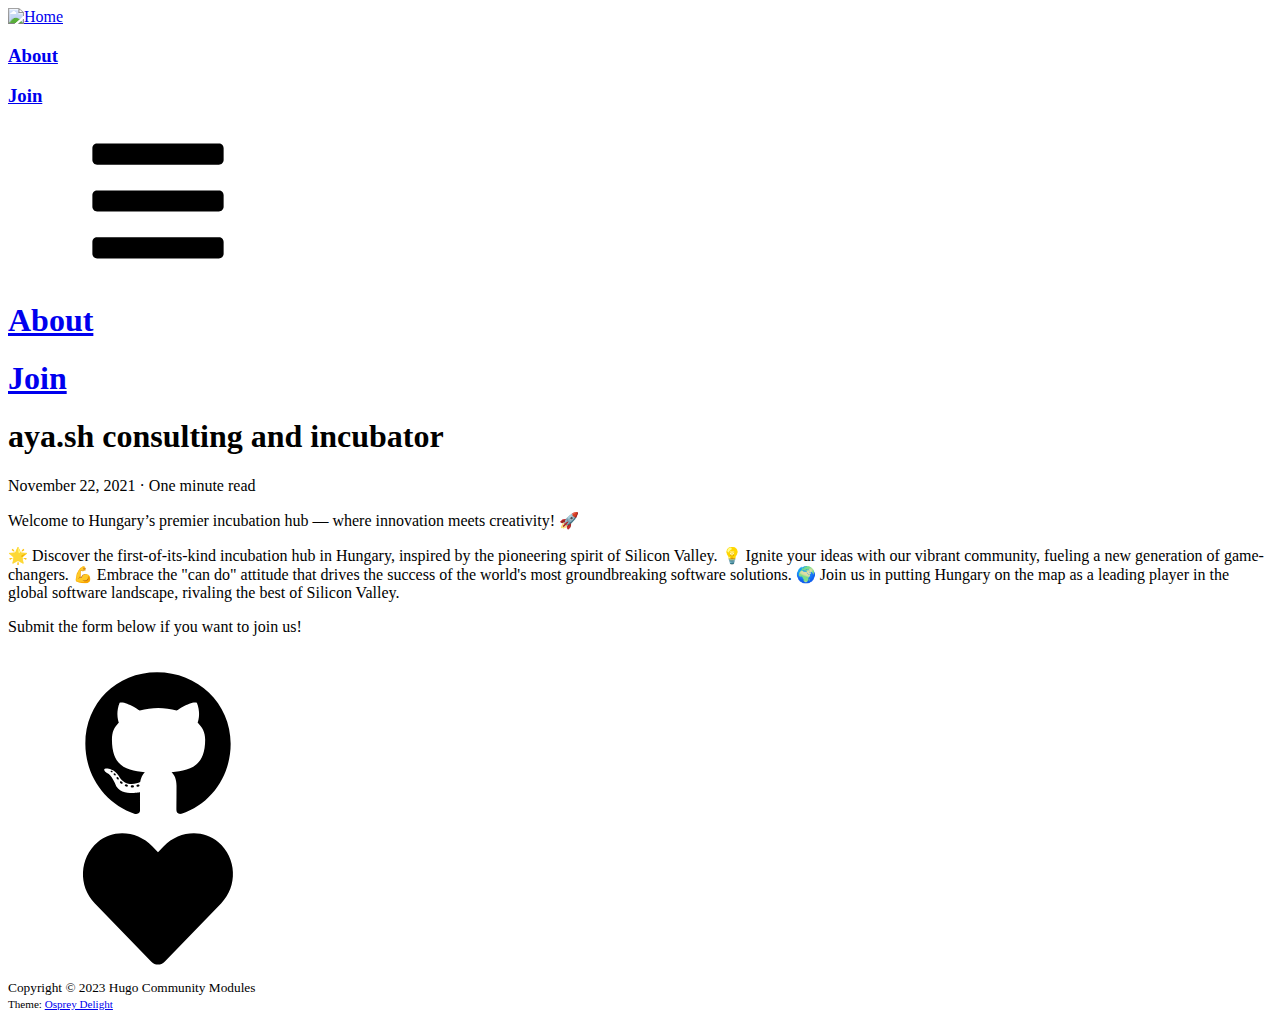
==== commit 1bd2b721: "fix" ====
--- a/about/index.html
+++ b/about/index.html
@@ -10,7 +10,7 @@
   <meta charset="utf-8">
   <meta name="viewport" content="width=device-width, initial-scale=1.0">
   <meta name="referrer" content="strict-origin-when-cross-origin">
-  <base href="https://pocok-dev.github.io">
+  <base href="https://aya.sh">
 
   <meta name="description" content="aya.sh consulting and incubator">
 
@@ -21,24 +21,24 @@
 
   <meta property="og:title" content="aya.sh consulting and incubator | Hugo Community Modules">
   <meta property="og:type" content="website">
-  <meta property="og:url" content="https://pocok-dev.github.io/about/">
-  
-        
-        <meta property="og:image" content="https://pocok-dev.github.io/opengraph.jpg">
+  <meta property="og:url" content="https://aya.sh/about/">
+  
+        
+        <meta property="og:image" content="https://aya.sh/opengraph.jpg">
         <meta property="og:image:width" content="1280">
         <meta property="og:image:height" content="640">
   
-        <link rel="icon" type="image/png" href="https://pocok-dev.github.io/favicon.png">
+        <link rel="icon" type="image/png" href="https://aya.sh/favicon.png">
 
   <meta name="og:description" content="aya.sh consulting and incubator">
 
   
 
-  <link rel="canonical" href="https://pocok-dev.github.io/about/">
-  
-  
-
-  <link rel="stylesheet" href="https://pocok-dev.github.io/style.2026cb67d126ed827cbde523130fb59afdb77c483cfdf1be6535cf49e6733d14.css">
+  <link rel="canonical" href="https://aya.sh/about/">
+  
+  
+
+  <link rel="stylesheet" href="https://aya.sh/style.d53a6c798b734381553f86d994d83bcec37392e0c3bcaea25f25597b0bfa74fc.css">
 
   
     <script type="application/ld+json">
@@ -59,12 +59,12 @@
 
 
 
-{"@context":"http://www.schema.org","@id":"https://pocok-dev.github.io","@type":"Person","address":null,"affiliation":[],"alternateName":"hugo-mods","description":"hugo-mods: Powerful community modules for Hugo, a static site generator.","email":null,"image":"https://avatars.githubusercontent.com/u/84660689?v=4","name":"kdevo","sameAs":["https://aya.sh","https://aya.sh"],"url":"https://pocok-dev.github.io"}
+{"@context":"http://www.schema.org","@id":"https://aya.sh","@type":"Person","address":null,"affiliation":[],"alternateName":"hugo-mods","description":"hugo-mods: Powerful community modules for Hugo, a static site generator.","email":null,"image":"https://avatars.githubusercontent.com/u/84660689?v=4","name":"kdevo","sameAs":["https://aya.sh","https://aya.sh"],"url":"https://aya.sh"}
     </script>
     
     
 
-  <script src="https://pocok-dev.github.io/lazyimg/lazysizes/lazysizes.min.js" async></script>
+  <script src="https://aya.sh/lazyimg/lazysizes/lazysizes.min.js" async></script>
 
 
   
@@ -140,13 +140,13 @@
 
 
 <picture>
-  <source type="image/webp" height="96" width="96" data-sizes="auto" data-srcset="https://pocok-dev.github.io/logo-66x.webp 66w,
-https://pocok-dev.github.io/logo-96x.webp 96w">
-    
-
-
-<img data-src="https://pocok-dev.github.io/logo-96x.png" class=" lazyload" height="96" width="96" data-sizes="auto" data-srcset="https://pocok-dev.github.io/logo-66x.png 66w,
-https://pocok-dev.github.io/logo-96x.png 96w" alt="Home">
+  <source type="image/webp" height="96" width="96" data-sizes="auto" data-srcset="https://aya.sh/logo-66x.webp 66w,
+https://aya.sh/logo-96x.webp 96w">
+    
+
+
+<img data-src="https://aya.sh/logo-96x.png" class=" lazyload" height="96" width="96" data-sizes="auto" data-srcset="https://aya.sh/logo-66x.png 66w,
+https://aya.sh/logo-96x.png 96w" alt="Home">
 </picture>
 
 
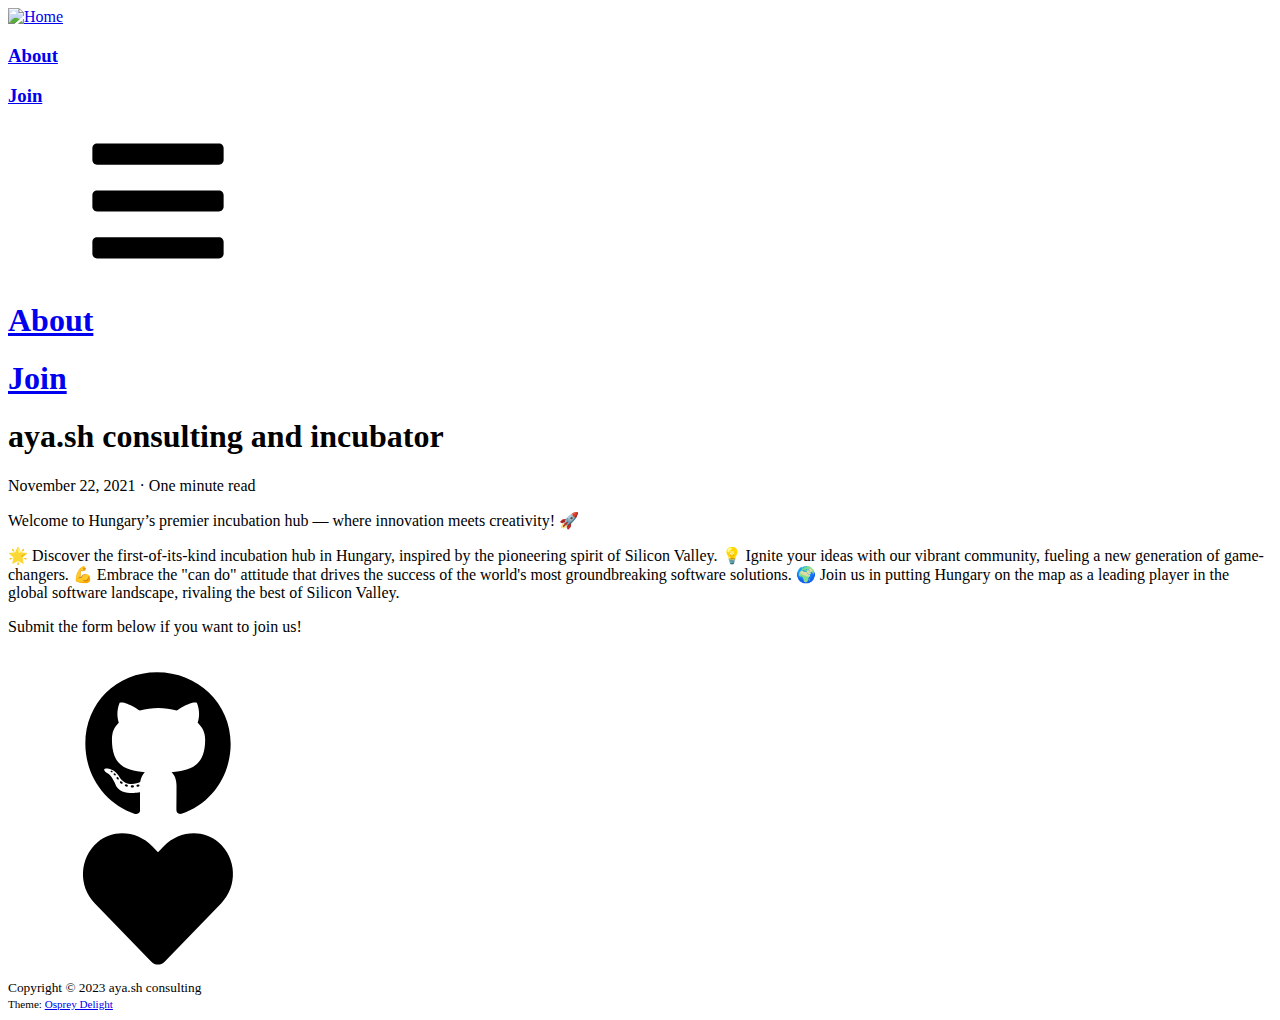
==== commit eedf9ac3: "fix" ====
--- a/about/index.html
+++ b/about/index.html
@@ -3,9 +3,9 @@
   
 
 <head>
-  <title>aya.sh consulting and incubator | Hugo Community Modules</title>
-
-  <meta name="title" content="aya.sh consulting and incubator | Hugo Community Modules">
+  <title>aya.sh consulting and incubator | aya.sh consulting</title>
+
+  <meta name="title" content="aya.sh consulting and incubator | aya.sh consulting">
 
   <meta charset="utf-8">
   <meta name="viewport" content="width=device-width, initial-scale=1.0">
@@ -14,12 +14,12 @@
 
   <meta name="description" content="aya.sh consulting and incubator">
 
-  <meta name="author" content="kdevo">
-
-  
-  
-
-  <meta property="og:title" content="aya.sh consulting and incubator | Hugo Community Modules">
+  <meta name="author" content="vip">
+
+  
+  
+
+  <meta property="og:title" content="aya.sh consulting and incubator | aya.sh consulting">
   <meta property="og:type" content="website">
   <meta property="og:url" content="https://aya.sh/about/">
   
@@ -59,7 +59,7 @@
 
 
 
-{"@context":"http://www.schema.org","@id":"https://aya.sh","@type":"Person","address":null,"affiliation":[],"alternateName":"hugo-mods","description":"hugo-mods: Powerful community modules for Hugo, a static site generator.","email":null,"image":"https://avatars.githubusercontent.com/u/84660689?v=4","name":"kdevo","sameAs":["https://aya.sh","https://aya.sh"],"url":"https://aya.sh"}
+{"@context":"http://www.schema.org","@id":"https://aya.sh","@type":"Person","address":null,"affiliation":[],"alternateName":"hugo-mods","description":"aya.sh consulting and incubator house","email":null,"image":"https://avatars.githubusercontent.com/u/84660689?v=4","name":"vip","sameAs":["https://aya.sh","https://aya.sh"],"url":"https://aya.sh"}
     </script>
     
     
@@ -260,7 +260,7 @@
     <div class="col-xs">
       <small>
       
-        Copyright &copy; 2023 Hugo Community Modules
+        Copyright &copy; 2023 aya.sh consulting
       
       <div class="col-xs">
           <small>Theme: <a href="https://github.com/kdevo/osprey-delight" target="_blank" rel="noopener">Osprey Delight</a></small>
